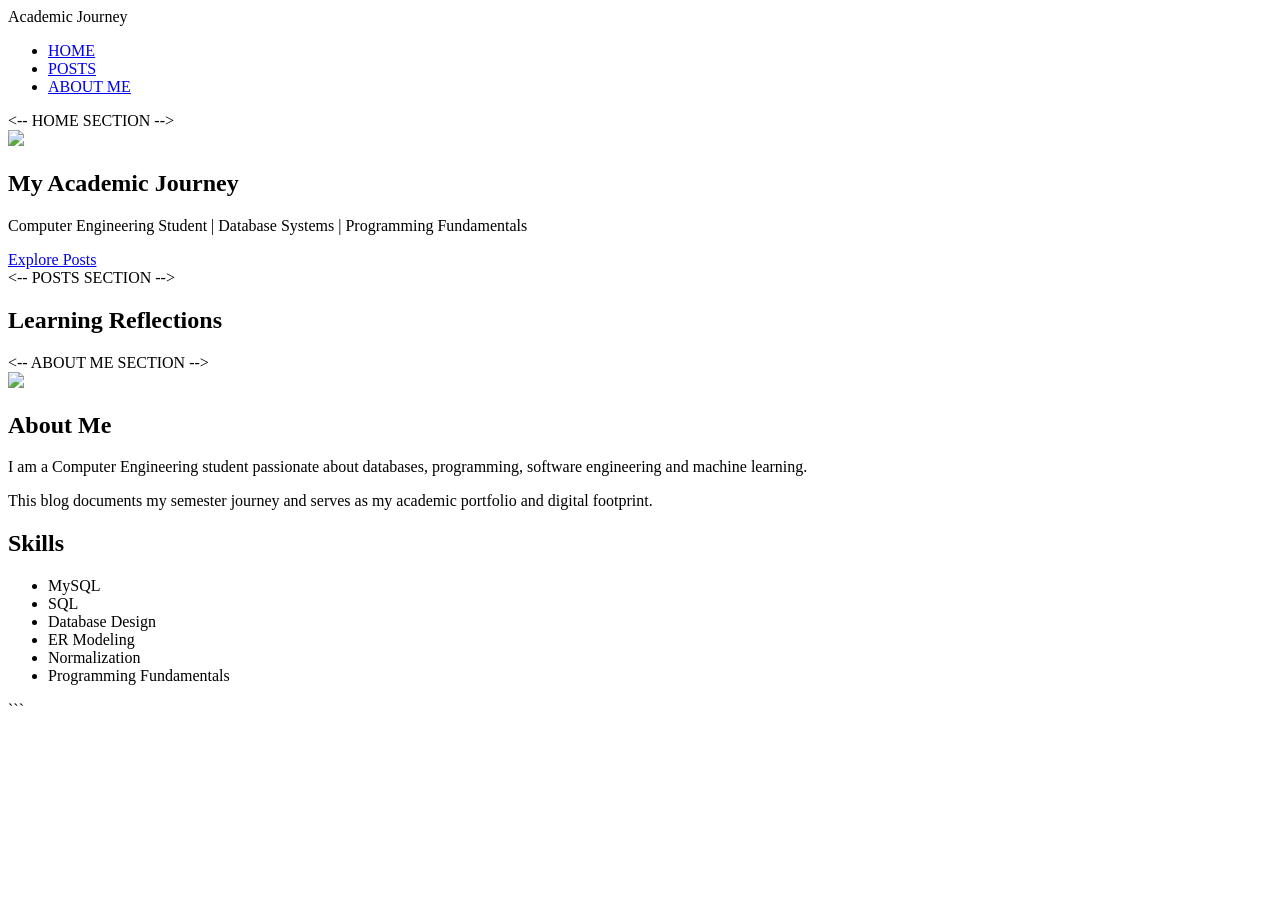
==== index.html @ 80e72003 "Create index.html" ====
<!DOCTYPE html>
<html lang="en">

<head>
    <meta charset="UTF-8">
    <meta name="viewport" content="width=device-width, initial-scale=1.0">
    <title>Academic Journey Blog</title>

    <link rel="stylesheet" href="style.css">
</head>

<body>

    <!-- Navigation -->

    <nav class="navbar">

        <div class="logo">
            Academic Journey
        </div>

        <ul class="nav-links">
            <li><a href="#home">HOME</a></li>
            <li><a href="#posts">POSTS</a></li>
            <li><a href="#about">ABOUT ME</a></li>
        </ul>

    </nav>

    <-- HOME SECTION -->

    <section id="home">

        <div class="hero">

            <img src="images/hero.jpg" class="hero-image">

            <h1>My Academic Journey</h1>

            <p>
                Computer Engineering Student |
                Database Systems |
                Programming Fundamentals
            </p>

            <a href="#posts" class="button">
                Explore Posts
            </a>

        </div>

    </section>

    <-- POSTS SECTION -->

    <section id="posts">

        <h1 class="section-title">
            Learning Reflections
        </h1>

        <div id="posts-container"></div>

    </section>

    <-- ABOUT ME SECTION -->

    <section id="about">

        <div class="about-container">

            <img src="images/about.jpg" class="about-image">

            <div class="about-text">

                <h1>About Me</h1>

                <p>
                    I am a Computer Engineering student passionate
                    about databases, programming, software engineering
                    and machine learning.
                </p>

                <p>
                    This blog documents my semester journey and serves
                    as my academic portfolio and digital footprint.
                </p>

                <h2>Skills</h2>

                <ul>
                    <li>MySQL</li>
                    <li>SQL</li>
                    <li>Database Design</li>
                    <li>ER Modeling</li>
                    <li>Normalization</li>
                    <li>Programming Fundamentals</li>
                </ul>

            </div>

        </div>

    </section>

    <script src="script.js"></script>

</body>
</html>
```
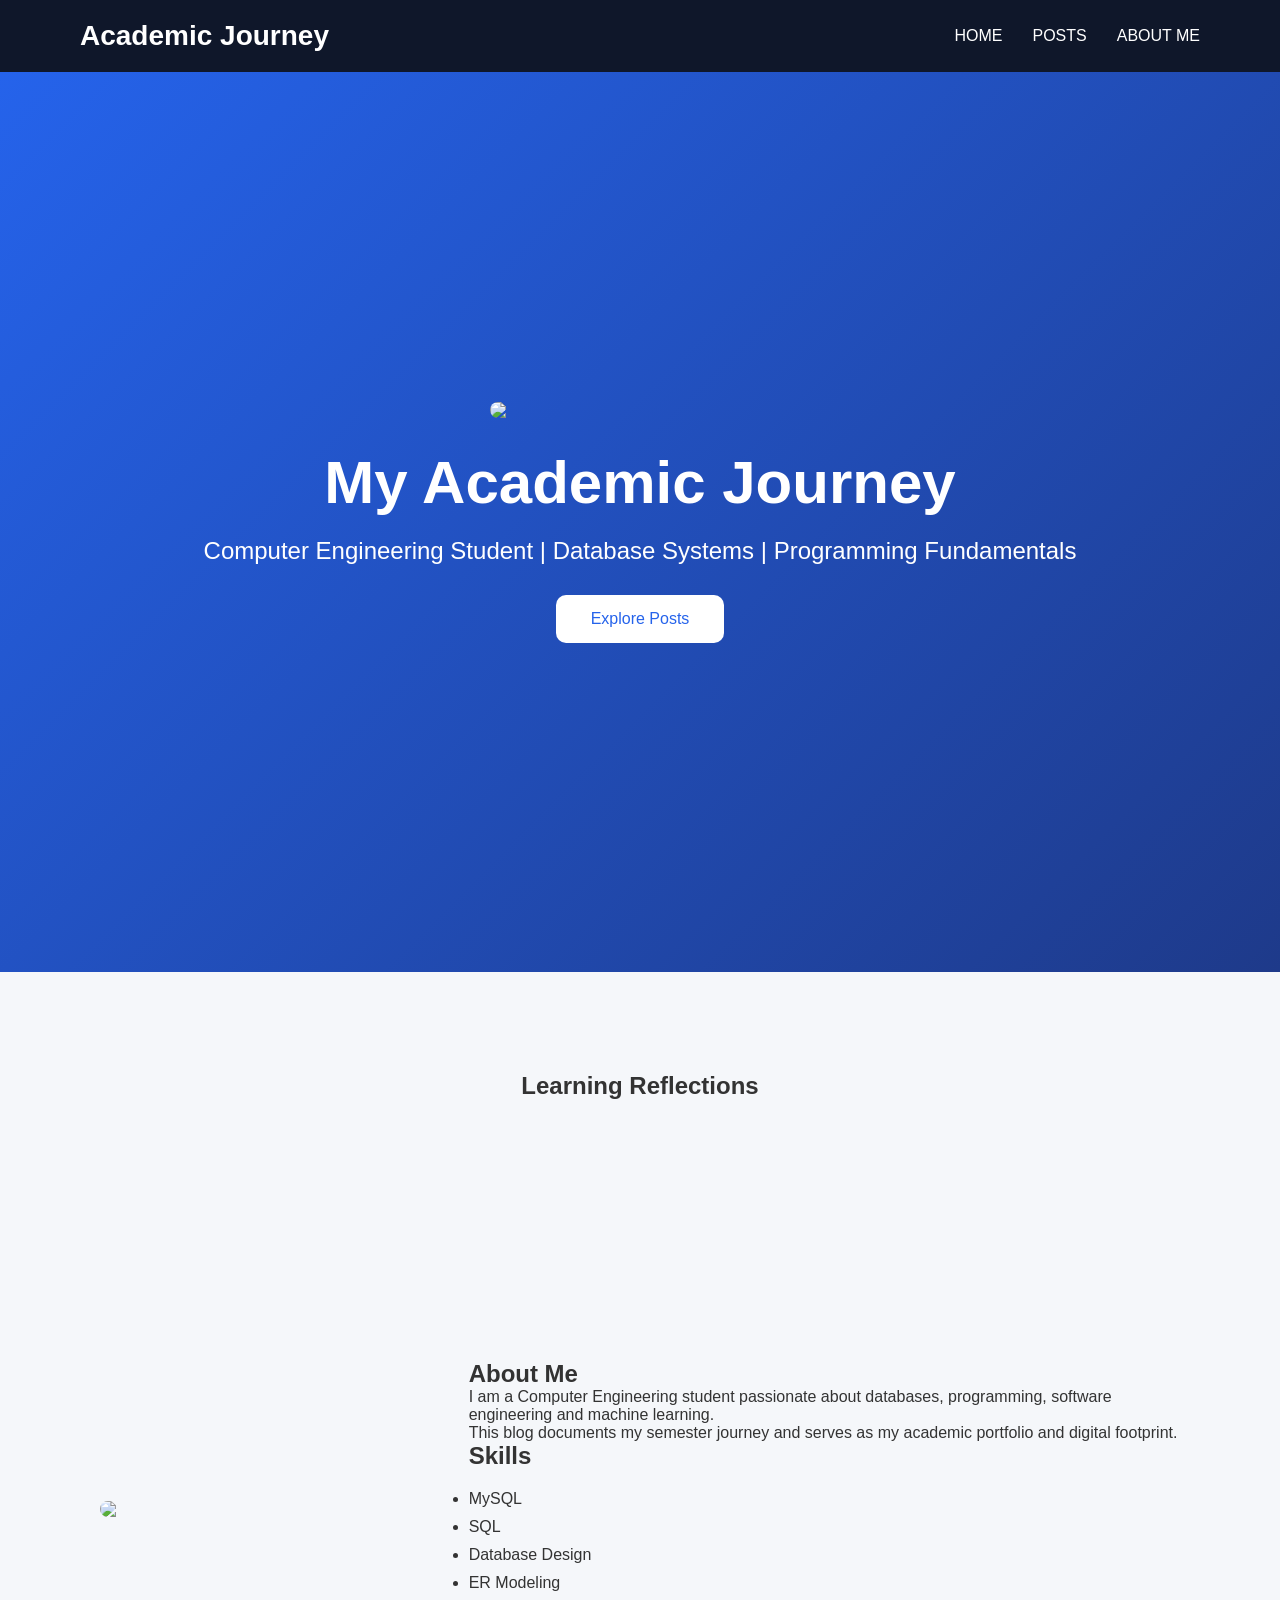
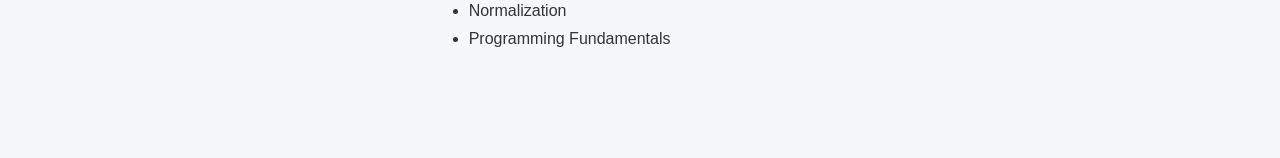
==== commit f7e512a1: "Update index.html" ====
--- a/index.html
+++ b/index.html
@@ -27,7 +27,7 @@
 
     </nav>
 
-    <-- HOME SECTION -->
+    
 
     <section id="home">
 
@@ -51,7 +51,7 @@
 
     </section>
 
-    <-- POSTS SECTION -->
+    
 
     <section id="posts">
 
@@ -63,7 +63,7 @@
 
     </section>
 
-    <-- ABOUT ME SECTION -->
+    
 
     <section id="about">
 
@@ -107,4 +107,4 @@
 
 </body>
 </html>
-```
+
--- a/style.css
+++ b/style.css
@@ -0,0 +1,131 @@
+
+*{
+    margin:0;
+    padding:0;
+    box-sizing:border-box;
+}
+
+body{
+    font-family:Arial,sans-serif;
+    background:#f5f7fa;
+    color:#333;
+}
+
+.navbar{
+    background:#0f172a;
+    padding:20px 80px;
+    display:flex;
+    justify-content:space-between;
+    align-items:center;
+}
+
+.logo{
+    color:white;
+    font-size:28px;
+    font-weight:bold;
+}
+
+.nav-links{
+    display:flex;
+    list-style:none;
+}
+
+.nav-links li{
+    margin-left:30px;
+}
+
+.nav-links a{
+    color:white;
+    text-decoration:none;
+}
+
+.hero{
+    min-height:100vh;
+    display:flex;
+    flex-direction:column;
+    justify-content:center;
+    align-items:center;
+    background:linear-gradient(135deg,#2563eb,#1e3a8a);
+    color:white;
+    text-align:center;
+    padding:50px;
+}
+
+.hero-image{
+    width:300px;
+    border-radius:20px;
+    margin-bottom:30px;
+}
+
+.hero h1{
+    font-size:60px;
+}
+
+.hero p{
+    margin-top:20px;
+    font-size:24px;
+}
+
+.button{
+    margin-top:30px;
+    padding:15px 35px;
+    background:white;
+    color:#2563eb;
+    text-decoration:none;
+    border-radius:10px;
+}
+
+#posts{
+    padding:100px;
+}
+
+.section-title{
+    text-align:center;
+    margin-bottom:60px;
+}
+
+.post-card{
+    background:white;
+    padding:30px;
+    margin-bottom:40px;
+    border-radius:20px;
+    box-shadow:0 5px 20px rgba(0,0,0,.1);
+}
+
+.post-card img{
+    width:100%;
+    border-radius:15px;
+}
+
+.post-card h2{
+    margin-top:20px;
+}
+
+.post-card p{
+    margin-top:15px;
+    line-height:1.8;
+}
+
+#about{
+    padding:100px;
+}
+
+.about-container{
+    display:flex;
+    gap:50px;
+    align-items:center;
+}
+
+.about-image{
+    width:400px;
+    border-radius:20px;
+}
+
+.about-text ul{
+    margin-top:20px;
+}
+
+.about-text li{
+    margin-bottom:10px;
+}
+```
